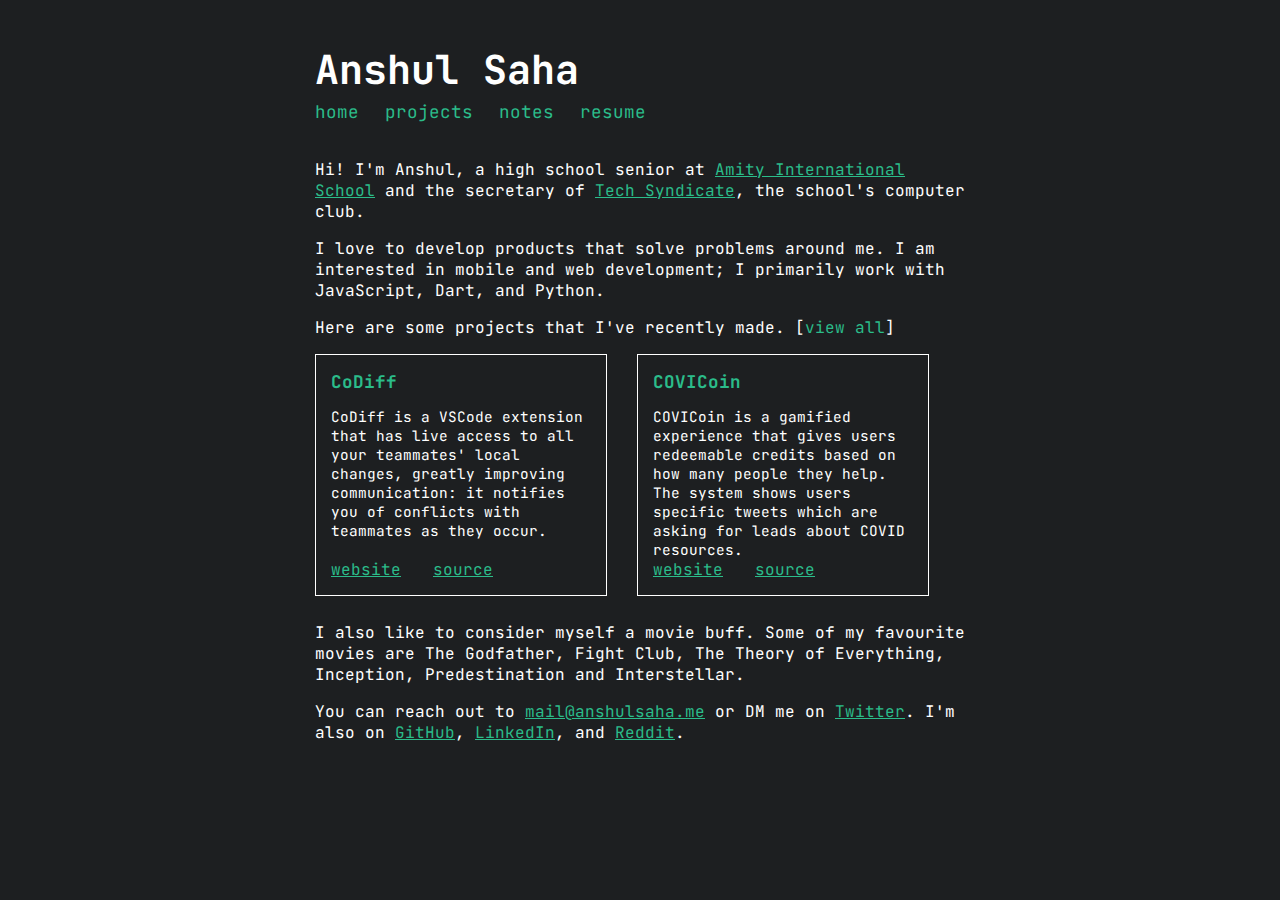
==== index.html @ c47d7d6f "init" ====
<!DOCTYPE html>
<html lang="en">
<head>
    <meta name="title" content="Anshul Saha" />
    <meta name="description" content="Anshul's website" />
    <link rel="icon" href="https://github.com/sheldor1510.png">
    <link rel="stylesheet" href="/assets/css/style.css">
    <link rel="preconnect" href="https://fonts.gstatic.com">
    <link href="https://fonts.googleapis.com/css2?family=JetBrains+Mono&display=swap" rel="stylesheet">
    <link rel="stylesheet" href="https://cdnjs.cloudflare.com/ajax/libs/font-awesome/5.15.3/css/all.min.css" integrity="sha512-iBBXm8fW90+nuLcSKlbmrPcLa0OT92xO1BIsZ+ywDWZCvqsWgccV3gFoRBv0z+8dLJgyAHIhR35VZc2oM/gI1w==" crossorigin="anonymous" referrerpolicy="no-referrer" />
    <script src="/assets/js/index.js"></script>
    <title>Anshul Saha</title>
</head>
<body>
   <div class="wrapper">
        <div class="header"> 
            <div class="right">
                <a href="/" style="text-decoration: none;"><h2>Anshul Saha</h2></a>
                <div class="nav">
                    <a class="nav-link" href="/">home</a>
                    <a class="nav-link" href="/projects">projects</a>
                    <a class="nav-link" href="/notes">notes</a>
                    <a class="nav-link" href="/assets/resume.pdf">resume</a>
                </div>
            </div>  
        </div>
        <div class="main">
            <p>Hi! I'm Anshul, a high school senior at <a target="_blank" href="https://www.amity.edu/ais/gurgaon46/">Amity International School</a> and the secretary of <a target="_blank" href="https://github.com/techsyndicate">Tech Syndicate</a>, the school's computer club.</p>
            <p>I love to develop products that solve problems around me. I am interested in mobile and web development; I primarily work with JavaScript, Dart, and Python.</p>
            <p>Here are some projects that I've recently made. [<a href="/projects" id="va">view all</a>]</p>
            <div class="projects" id="projects"></div>
            <p>I also like to consider myself a movie buff. Some of my favourite movies are The Godfather, Fight Club, The Theory of Everything, Inception, Predestination and Interstellar.</p> 
            <p>You can reach out to <a href="mailto:mail@anshulsaha.me">mail@anshulsaha.me</a> or DM me on <a href="https://twitter.com/saha_anshul" target="_blank">Twitter</a>. 
                I'm also on <a href="https://github.com/sheldor1510" target="_blank">GitHub</a>, <a href="https://linkedin.com/in/anshulsaha" target="_blank">LinkedIn</a>, and <a href="https://reddit.com/u/sheldor1510" target="_blank">Reddit</a>.</p>
        </div>
   </div>
</body>
</html>
---- assets/css/style.css ----
body {
    background-color: rgb(29,31,33);
    color: #2bbc8a;
    font-family: JetBrains Mono;
    display: flex;
    justify-content: center;
}

.wrapper {
    width: 650px;
    padding-top: 2rem;
    padding-bottom: 1rem;
}

.header {
    display: flex;
    flex-flow: row wrap;
}

.left {
    width: 85px;
    height: 50px;
    margin-top: 1px;
}

.left img {
    height: 60px;
    width: 60px;
    border-radius: 5px;
}

.right h2 {
    font-size: 2.5rem;    
    color: white;
    margin-top: 3px;
}

.nav {
    margin-top: -1.8rem;
}

.nav-link {
    color: #2bbc8a;
    text-decoration: none;
    font-size: 1.1rem;
    margin-right: 16px;
}

.nav-link:hover {
    text-decoration: underline;
}

.main {
    max-width: 650px;
    margin-top: 2.2rem;
}

.main iframe {
    width: 92%;
    height: 15rem;
    border: none;
}

.main p {
    color: white;
    font-weight: 400;
    font-size: 1rem;
}

.main a {
    color: #2bbc8a;
    text-decoration: underline;
}

#va {
    text-decoration: none;
}

#va:hover {
    text-decoration: underline;
}

.main h1 {
    font-size: 1.2rem;
}

.social {
    font-size: 1rem;
    margin-right: 20px;
}

.social:hover {
    color: #2bbc8a;
    cursor: pointer;
}

#social {
    color: white
}

.footer {
    margin-top: 30px;
}

.wrapper-projects {
    margin-top: 35px;
}

.projects {
    display: flex;
    flex-flow: row wrap;
    width: 100%;
}

.wrapper-projects h1 {
    color: white;
    font-size: 30px;
}

.project {
    width: 260px;
    border: 1px white solid;
    padding: 15px;
    margin-bottom: 10px;
    margin-right: 30px;
    position: relative;
    height: 210px;
}

.project img {
    width: 100%;
    height: auto;
}

.project h2 {
    margin-top: 0vw;
    font-size: 1.1rem;
}

.project .about {
    margin-top: 0vw;
    color: white;
    font-size: 0.9rem;
    margin-bottom: 1rem;
}

.project a {
    margin-right: 2rem;
}

#year {
    font-size: 1.5rem;
    font-weight: bold;
}

.project-card {
    width: 270px;
    border: 1px white solid;
    padding: 15px;
    margin-bottom: 20px;
    margin-right: 20px;
    height: 400px;
    position: relative;
}

#links {
    position: absolute;
    display: flex;
    flex-direction: row;
    bottom: 0;
    margin-bottom: 15px;
}

.project-card img {
    width: 100%;
    height: auto;
}

.project-card h2 {
    margin-top: 0.5vw;
    font-size: 1.3rem;
}

.project-card .about {
    margin-top: -0.5vw;
    color: white;
    font-size: 0.9rem;
    margin-bottom: 1rem;
}

.project-card a {
    margin-right: 2rem;
}

.footer-link {
    color: #2bbc8a;
    text-decoration: underline;
    font-size: 1rem;
    margin-right: 40px;
}

.notes {
    width: 90%;
    border: 1px rgb(160, 159, 159) solid;
    border-left-width: 0px;
    border-right-width: 0px;
    border-bottom-width: 0px;
}

.note {
    display: flex;
    flex-flow: row wrap;
    width: 100%;
    border: 1px rgb(160, 159, 159) solid;
    border-left-width: 0px;
    border-right-width: 0px;
    border-top-width: 0px;
    height: 40px;
    padding-left: 5px;
}

.note p {
    margin-top: 10px;
    font-size: 0.9rem;
    color: grey
}

.note a {
    text-decoration: none;
}

.note a:hover {
    text-decoration: underline;
}

.note .title {
    margin-left: 25px;
    color: #2bbc8a;
}

.note-main {
    max-width: 650px;
}

.note-heading {
    font-size: 1.5rem;
    font-weight: bold;
}

.note-date {
    margin-top: -1vw;
    font-size: 0.9rem;
    color: grey
}

.note-content {
    color: white;
    font-size: 1rem;
    margin-top: 2rem;
}

.note-content img {
    max-width: 600px;
    height: auto;
}

.note-content h1 {
    font-size: 1.2rem;
    font-weight: normal;
    text-decoration: underline;
}

.note-content a {
    text-decoration: underline;
    color: #2bbc8a;
}

#back {
    text-decoration: none;
    color: #2bbc8a;
}

@media only screen and (max-width: 1000px) {
    .wrapper {
        width: 800px;
        padding-top: 80px;
        padding-bottom: 1rem;
    }
    .right h2 {
        font-size: 70px;
    }
    .nav {
        margin-top: -50px
    }
    .nav-link {
        font-size: 35px;
        margin-right: 40px;
    }
    .main {
        margin-top: 70px;
        margin-bottom: 70px;
        max-width: 100%;
    }
    .main p {
        font-size: 30px;
    }
    .project {
        width: 90%;
        height: 340px;
        padding: 30px;
        margin-top: 30px;
    }
    .project h2 {
        font-size: 30px;
    }
    .project .about {
        font-size: 30px;
        margin-bottom: 30px;
    }
    .project a{
        font-size: 30px;
    }
    #year {
        font-size: 45px;
    }
    .project-card {
        width: 100%;
        height: fit-content;
        padding: 30px;
        margin-top: 30px;
    }
    #links {
        position: initial;
        margin-bottom: 0px;
    }
    .project-card h2 {
        font-size: 50px;
        margin-top: 20px
    }
    .project-card .about {
        font-size: 30px;
        margin-top: -20px;
        margin-bottom: 50px;
    }
    .project-card a {
        font-size: 35px;
        margin-right: 60px;
    }
    .note {
        height: 70px;
        padding-top: 10px
    }
    .note .title {
        margin-left: 50px;
    }
    #note-heading {
        font-size: 40px;
    }
    .note-heading {
        font-size: 60px;
        margin-top: 40px
    }
    .note-date {
        font-size: 20px;
        margin-top: -40px;
        margin-bottom: 60px;
    }
    .note-content {
        width: 100%;
        font-size: 30px;
    }
    .note-main {
        margin-top: 70px;
        margin-bottom: 70px;
        max-width: 100%;
    }
    .note-content h1 {
        font-size: 40px;
    }
    .note-content a {
        font-size: 35px;
    }
}
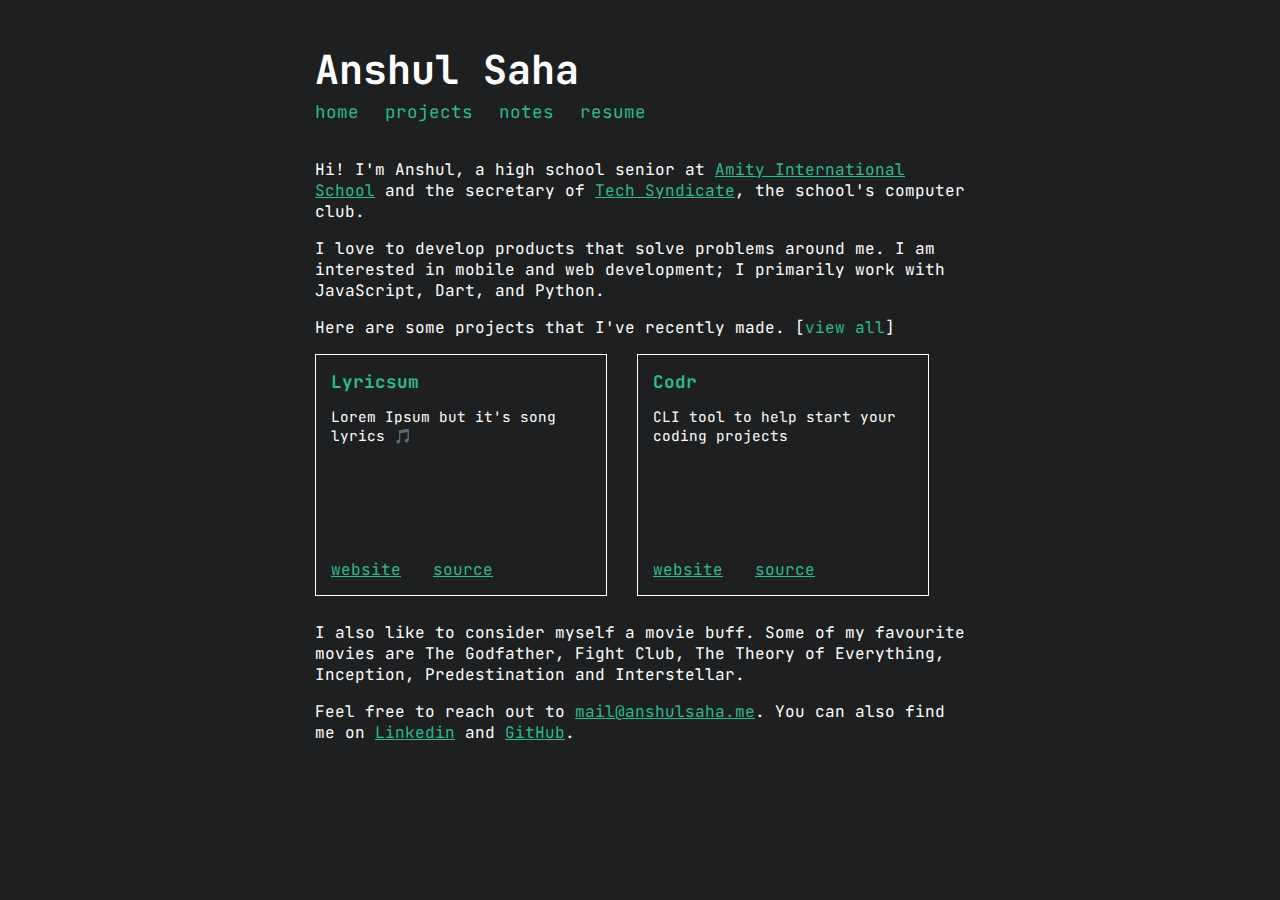
==== commit ab02a8fd: "h" ====
--- a/index.html
+++ b/index.html
@@ -20,7 +20,7 @@
                     <a class="nav-link" href="/">home</a>
                     <a class="nav-link" href="/projects">projects</a>
                     <a class="nav-link" href="/notes">notes</a>
-                    <a class="nav-link" href="/assets/resume.pdf">resume</a>
+                    <a class="nav-link" href="https://linkedin.com/in/anshulsaha" target="blank">resume</a>
                 </div>
             </div>  
         </div>
@@ -30,8 +30,7 @@
             <p>Here are some projects that I've recently made. [<a href="/projects" id="va">view all</a>]</p>
             <div class="projects" id="projects"></div>
             <p>I also like to consider myself a movie buff. Some of my favourite movies are The Godfather, Fight Club, The Theory of Everything, Inception, Predestination and Interstellar.</p> 
-            <p>You can reach out to <a href="mailto:mail@anshulsaha.me">mail@anshulsaha.me</a> or DM me on <a href="https://twitter.com/saha_anshul" target="_blank">Twitter</a>. 
-                I'm also on <a href="https://github.com/sheldor1510" target="_blank">GitHub</a>, <a href="https://linkedin.com/in/anshulsaha" target="_blank">LinkedIn</a>, and <a href="https://reddit.com/u/sheldor1510" target="_blank">Reddit</a>.</p>
+            <p>Feel free to reach out to <a href="mailto:mail@anshulsaha.me">mail@anshulsaha.me</a>. You can also find me on <a href="https://linkedin.com/in/anshulsaha" target="_blank">Linkedin</a> and <a href="https://github.com/sheldor1510" target="_blank">GitHub</a>.</p>
         </div>
    </div>
 </body>
